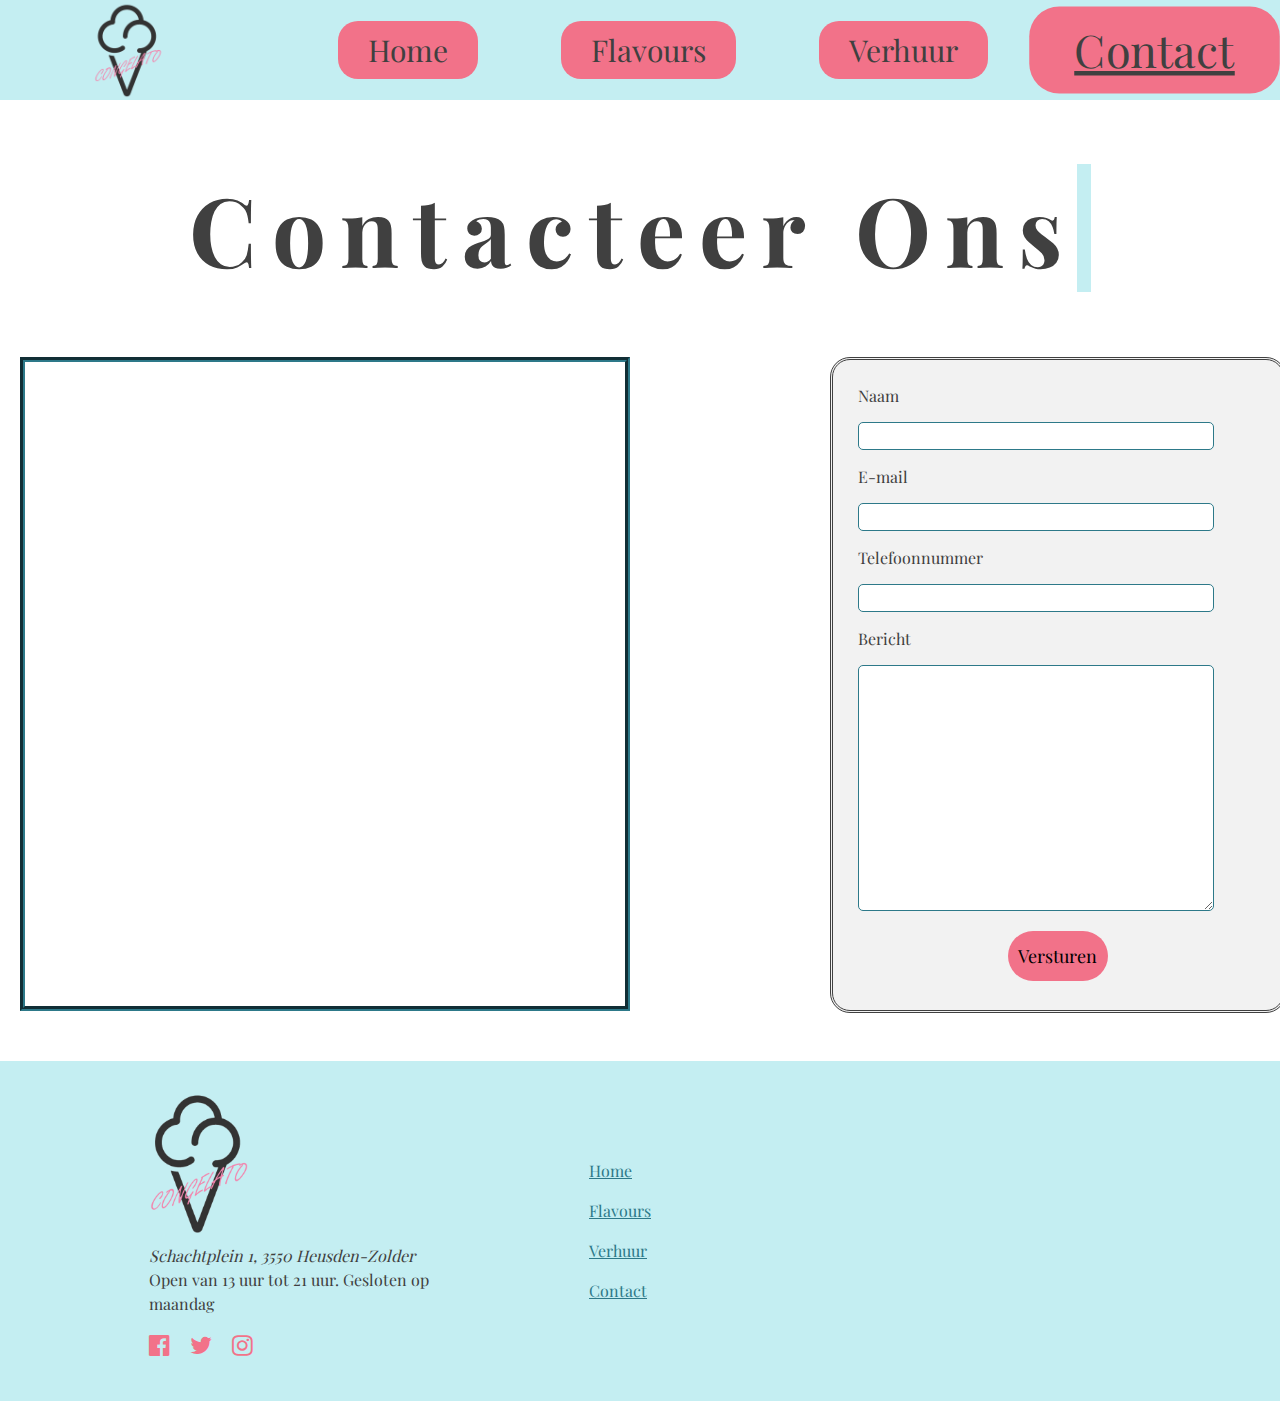
==== contact.html @ f6ad2a44 "links" ====
<!DOCTYPE html>
<html lang="en">
	<head>
		<meta charset="UTF-8" />
		<meta http-equiv="X-UA-Compatible" content="IE=edge" />
		<meta name="viewport" content="width=device-width, initial-scale=1.0" />
		<title>Contact | Congelato</title>
		<link rel="stylesheet" href="css/style.css" />
		<link
			rel="stylesheet"
			href="https://cdnjs.cloudflare.com/ajax/libs/font-awesome/4.7.0/css/font-awesome.min.css"
		/>
	</head>
	<body>
		<header class="flex header">
			<div class="logo flex">
				<img src="images/congelato-logo.png" alt="Het logo van Congelato" />
			</div>
			<nav>
				<ul class="flex">
					<li class="menu-item flex">
						<a href="index.html" id="index">Home</a>
					</li>
					<li class="menu-item flex">
						<a href="flavours.html" id="flavours">Flavours</a>
					</li>
					<li class="menu-item flex">
						<a href="verhuur.html" id="verhuur">Verhuur</a>
					</li>
					<li class="menu-item flex">
						<a href="contact.html" id="contact">Contact</a>
					</li>
				</ul>
			</nav>
		</header>

		<div class="typingtitle">
			<h1>Contacteer Ons</h1>
		</div>

		<div class="contact flex">
			<map class="big-map">
				<iframe
					src="https://www.google.com/maps/embed?pb=!1m18!1m12!1m3!1d2508.7136024469933!2d5.326014276903507!3d51.03991014474692!2m3!1f0!2f0!3f0!3m2!1i1024!2i768!4f13.1!3m3!1m2!1s0x47c125b1b1457655%3A0x645b166be3cb7e94!2sCVO%20De%20Verdieping!5e0!3m2!1sen!2sbe!4v1670486906696!5m2!1sen!2sbe"
					width="600"
					height="644"
					style="border: 0"
					allowfullscreen=""
					loading="lazy"
					referrerpolicy="no-referrer-when-downgrade"
				></iframe>
			</map>
			<div class="contactform">
				<form action="">
					<fieldset class="form-container1">
						<label for=""
							>Naam
							<input type="text" class="textbox" />
						</label>
						<label for=""
							>E-mail
							<input type="text" class="textbox" />
						</label>
						<label for=""
							>Telefoonnummer
							<input type="text" class="textbox" />
						</label>
						<label for=""
							>Bericht
							<textarea class="big-textbox" name="" id="" rows="16"></textarea>
						</label>
						<div class="submitContact flex">
							<input type="submit" value="Versturen" />
						</div>
					</fieldset>
				</form>
			</div>
		</div>

		<footer class="flex footer">
			<div class="row flex">
				<div>
					<img src="images/congelato-logo.png" alt="Ons logo" />
				</div>
				<div class="adres">
					<address>Schachtplein 1, 3550 Heusden-Zolder</address>
					<time itemprop="openingHours" datetime="Tu-Su 13:00-21:00"
						>Open van 13 uur tot 21 uur. Gesloten op maandag</time
					>
				</div>
				<div class="socials">
					<ul class="flex">
						<a href="https://www.facebook.com/" class="social-icon">
							<li>
								<i
									class="fa fa-facebook-official icon-2x"
									aria-hidden="true"
								></i>
							</li>
						</a>
						<a href="https://twitter.com/" class="social-icon">
							<li><i class="fa fa-twitter" aria-hidden="true"></i></li>
						</a>
						<a href="https://www.instagram.com/" class="social-icon">
							<li>
								<i class="fa fa-instagram" aria-hidden="true"></i>
							</li>
						</a>
					</ul>
				</div>
			</div>
			<div class="links">
				<p><a href="index.html">Home</a></p>
				<p><a href="flavours.html">Flavours</a></p>
				<p><a href="verhuur.html">Verhuur</a></p>
				<p><a href="contact.html">Contact</a></p>
			</div>
			<map class="map">
				<iframe
					src="https://www.google.com/maps/embed?pb=!1m18!1m12!1m3!1d2508.7136024469933!2d5.326014276903507!3d51.03991014474692!2m3!1f0!2f0!3f0!3m2!1i1024!2i768!4f13.1!3m3!1m2!1s0x47c125b1b1457655%3A0x645b166be3cb7e94!2sCVO%20De%20Verdieping!5e0!3m2!1sen!2sbe!4v1670486906696!5m2!1sen!2sbe"
					width="300"
					height="300"
					style="border: 0"
					allowfullscreen=""
					loading="lazy"
					referrerpolicy="no-referrer-when-downgrade"
				></iframe>
			</map>
		</footer>

		<script src="js/showCurrentPage.js"></script>
	</body>
</html>
---- css/style.css ----
@font-face {
	font-family: "Playfair Display";
	src: url(../Font/PlayfairDisplay-VariableFont_wght.ttf);
}

body {
	margin: 0;
	padding: 0;
	font-family: "Playfair Display";
	color: #404040;
}

.flex {
	display: flex;
}

/*Header*/

.header {
	height: 100px;
	background-color: #c4eef2;
	margin: 0;
	width: 100%;
	display: flex;
	justify-content: space-evenly;
	position: sticky;
	top: 0;
	z-index: 1;
}
.logo {
	width: 20%;
	justify-content: center;
}
.logo > img {
	max-width: 100%;
	max-height: 100%;
}
nav {
	width: 80%;
	font-size: 30px;
}

nav > ul {
	list-style-type: none;
	justify-content: space-around;
	height: 100%;
	margin: 0 auto;
	align-items: center;
}

nav > ul > li {
	align-items: center;
}

nav > ul > li > a {
	display: block;
	padding: 1vh 30px;
	color: #404040;
	background-color: #f27289;
	border: solid #c4eef2 0px;
	border-radius: 20px;
}

nav > ul > li > a:link {
	text-decoration: none;
}

nav > ul > li > a:hover {
	background-color: #ec4c69;
}

nav > ul > li > a:active {
	background-color: #ec4c69;
}

/*Footer*/

.footer {
	justify-content: center;
	align-items: center;
	background-color: #c4eef2;
	font-size: 16px;
	line-height: 24px;
}

.map {
	margin: 20px;
	border: 0px solid #2d7989;
	width: 300px;
}
.adres {
	width: 300px;
	margin-left: 10px;
}
.socials {
	width: 300px;
	margin-right: 100px;
}
.social-icon {
	margin: 0 10px;
}

iframe {
	display: block;
}

.socials > ul {
	list-style-type: none;
	padding-left: 0;
}

.socials > ul > a:link {
	text-decoration: none;
	color: #f27289;
}

.socials > ul > a:visited {
	color: #f27289;
}

.socials > ul > a:hover {
	color: #db3150;
}
.socials li {
	font-size: 24px;
}
.row {
	flex-direction: column;
	justify-content: space-between;
	margin-left: 50px;
}
.row img {
	height: 150px;
	width: 120px;
}
.links {
	margin-left: 50px;
	margin-right: 200px;
}
.links a {
	color: #2d7989;
	font-size: 16px;
}
.links a:hover {
	color: #f27289;
}

/*Index*/

.index {
	width: 100%;
	margin: 0;
}
.wrapper {
	background-image: url(../images/background.jpg);
	position: relative;
	height: 100vh;
	width: 100%;
	opacity: 0.8;
	background-size: cover;
	background-repeat: no-repeat;
}
.wrapper::before {
	content: "";
	position: absolute;
	top: 0px;
	right: 0px;
	bottom: 0px;
	left: 0px;
	background-color: rgba(0, 0, 0, 0.25);
}
.wrapper-text {
	color: white;
	position: absolute;
	text-align: center;
	top: 50%;
	left: 50%;
	transform: translate(-50%, -50%);
}
.wrapper-text h1 {
	font-size: 80px;
}
.wrapper-text p {
	font-size: 50px;
}
.typingtitle {
	display: flex;
	justify-content: center;
	align-items: center;
	font-size: 48px;
	width: 100%;
}
.typingtitle h2 {
	overflow: hidden;
	border-right: 0.15em solid #c4eef2;
	white-space: nowrap;
	margin: 30;
	letter-spacing: 0.15em;
	animation: typing 1.5s steps(30, end), blink-caret 0.5s step-end infinite;
}
.typingtitle h1 {
	overflow: hidden;
	border-right: 0.15em solid #c4eef2;
	white-space: nowrap;
	margin: 30;
	letter-spacing: 0.15em;
	animation: typing 1.5s steps(30, end), blink-caret 0.5s step-end infinite;
}

/*typing effect*/
@keyframes typing {
	from {
		width: 0%;
	}
	to {
		width: 70%;
	}
}
@keyframes blink-caret {
	from,
	to {
		border-color: transparent;
	}
	50% {
		border-color: #c4eef2;
	}
}
.column {
	display: flex;
	justify-content: space-around;
	padding: 20px;
	width: 700px;
	margin: 2rem auto 0 auto;
	background-color: #c4eef2;
	border-radius: 25px;
}
.column img {
	height: 400px;
	border-radius: 25px;
	margin-right: 20px;
}
.text h3 {
	margin: 0;
	font-size: 32px;
	text-align: center;
}
.text p {
	margin-right: 15px;
	text-align: center;
}

.nieuw {
	text-align: center;
}

.nieuw h3 {
	text-transform: uppercase;
	background-image: linear-gradient(
		-225deg,
		#c4eef2 0%,
		#6fbfbf 29%,
		#f27289 67%,
		#f285ad 100%
	);
	background-size: auto auto;
	background-clip: border-box;
	background-size: 200% auto;
	color: #fff;
	text-emphasis-color: transparent;
	-webkit-background-clip: text;
	-webkit-text-fill-color: transparent;
	animation: textclip 2s linear infinite;
	display: inline-block;
	font-size: 120px;
	margin-block-start: 20px;
	margin-block-end: 20px;
}
@keyframes textclip {
	to {
		background-position: 200% center;
	}
}
.container {
	position: relative;
	width: 100%;
}
.container img {
	width: 100%;
	height: auto;
}

.button-truck {
	position: absolute;
	top: 40%;
	right: 25%;
}
.button-truck a {
	color: white;
	text-decoration: none;
	background-color: #f27289;
	font-size: 24px;
	padding: 12px 30px;
	border: none;
	border-radius: 25px;
	display: flex;
	justify-content: center;
	transition: all 0.5s ease;
	transform: scale(0.7);
}
.button-truck:hover {
	cursor: pointer;
	transform: scale(1.2);
	filter: brightness(120%);
}
.button-truck p {
	color: white;
	font-size: 18px;
	text-align: center;
}
.cadeaubon {
	display: flex;
	justify-content: space-around;
	padding: 20px;
	width: 700px;
	margin: 2rem auto 2rem auto;
	background-color: #f83737;
	border-radius: 25px;
	color: white;
}

/* Flavours */
.smaken {
	display: flex;
	justify-content: center;
	align-items: center;
	font-size: 48px;
	width: 1200px;
}
.smaken h1 {
	overflow: hidden;
	border-right: 0.15em solid #c4eef2;
	white-space: nowrap;
	margin: 30;
	letter-spacing: 0.15em;
	animation: typing 1.5s steps(30, end), blink-caret 0.5s step-end infinite;
}

/*typing effect*/
@keyframes typing {
	from {
		width: 0%;
	}
	to {
		width: 70%;
	}
}
@keyframes blink-caret {
	from,
	to {
		border-color: transparent;
	}
	50% {
		border-color: #c4eef2;
	}
}
.seizoen {
	position: relative;
	display: flex;
	justify-content: center;
	max-width: 600px;
	margin: 0 auto 40px;
}
.seizoen .smaak {
	position: absolute;
	bottom: 20px;
	left: 20px;
	background-color: #c4eef2;
	color: #404040;
	padding-left: 20px;
	padding-right: 20px;
	border-radius: 25px;
}
.seizoen img {
	border-radius: 25px;
	width: 600px;
}
.seizoen h2 {
	font-size: 24px;
}
.seizoen p {
	font-size: 20px;
	display: flex;
	align-items: center;
	justify-content: center;
}
.documenten {
	display: flex;
	justify-content: flex-end;
	margin-top: -200px;
}
.document {
	height: 250px;
	width: 250px;
	background-color: #f27289;
	font-size: 28px;
	border-radius: 100%;
	transition: all 0.5s ease;
	transform: scale(0.5);
	align-items: center;
	justify-content: center;
	text-align: center;
}

.document:hover {
	cursor: pointer;
	transform: scale(0.7);
	filter: brightness(120%);
}

.flavours {
	display: flex;
	justify-content: center;
}
.flavour {
	margin: 25px;
	padding: 20px;
	font-size: 20px;
	min-width: 260px;
	box-shadow: 0 4px 8px 0 rgba(0, 0, 0, 0.2), 0 6px 20px 0 rgba(0, 0, 0, 0.19);
	text-align: center;
	border-radius: 25px;
}
.flavour ul {
	list-style-type: none;
	padding: 0;
	line-height: 50px;
}

.restMenu {
	display: flex;
	justify-content: center;
}
.coupes {
	display: flex;
	flex-direction: column;
	margin: 25px;
	padding: 20px;
	min-width: 260px;
	box-shadow: 0 4px 8px 0 rgba(0, 0, 0, 0.2), 0 6px 20px 0 rgba(0, 0, 0, 0.19);
	border-radius: 25px;
}
.coupesTitel {
	color: #2d7989;
	text-align: center;
	font-size: 20px;
}

.coupes ul {
	list-style-type: none;
	padding: 0;
	line-height: 40px;
	text-align: center;
}
.toppings {
	display: flex;
	justify-content: center;
	padding-bottom: 40px;
}
.toppingTitel {
	text-align: center;
	font-size: 20px;
	color: #2d7989;
	border-color: #2d7989;
}
.topping {
	display: flex;
	flex-direction: column;
	margin: 25px;
	padding: 20px;
	min-width: 260px;
	box-shadow: 0 4px 8px 0 rgba(0, 0, 0, 0.2), 0 6px 20px 0 rgba(0, 0, 0, 0.19);
	border-radius: 25px;
}
.topping ul {
	list-style-type: none;
	line-height: 40px;
	text-align: center;
	padding-inline-start: 0;
}

/*verhuur*/

.verhuur-image {
	justify-content: center;
}
.verhuur-image img {
	width: 100%;
}
.verhuur-tekst {
	align-items: center;
	flex-direction: column;
}
.verhuur-tekst-container {
	width: 700px;
	background-color: #c4eef2;
	margin: 50px;
	padding: 50px;
	border: 0 solid;
	border-radius: 25px;
}
.verhuur-tekst p {
	width: 700px;
	text-align: center;
	font-size: 20px;
	line-height: 40px;
}

.form {
	justify-content: center;
}
.form-container1,
.form-container2 {
	width: 400px;
	margin: 25px;
	padding: 25px;
	background-color: #f2f2f2;
	height: 600px;
	border: double;
	border-radius: 20px;
}

label {
	display: block;
}
.textbox {
	width: 350px;
	border: 1px solid #2d7989;
	height: 24px;
	border-radius: 5px;
	margin: 16px 0;
}
.big-textbox {
	width: 350px;
	border: 1px solid #2d7989;
	border-radius: 5px;
	margin: 16px 0;
}
.dropdown-check-list {
	display: inline-block;
	margin: 16px 0;
	background-color: #fafafa;
}
.dropdown-check-list .anchor {
	position: relative;
	display: inline-block;
	cursor: pointer;
	padding: 5px 10px 5px 10px;
	border: 1px solid #2d7989;
	width: 330px;
}

.chevron {
	margin-left: 173px;
}

.dropdown-check-list ul.items {
	padding: 2px;
	display: none;
	margin: 0;
	border: 1px solid #2d7989;
	border-top: none;
	position: absolute;
	background-color: #f2f2f2;
	width: 346px;
}

.dropdown-check-list ul.items li {
	list-style: none;
}

.dropdown-check-list.visible .anchor {
	color: #2d7989;
}

.dropdown-check-list.visible .items {
	display: block;
}

.radio {
	display: flex;
	justify-content: flex-start;
	font-size: 16px;
}

.radioleft {
	margin-top: 6px;
	margin-left: 100px;
}
.radioright {
	margin-top: 6px;
	margin-left: 60px;
}

.radiobutton {
	width: 15px;
	height: 15px;
}
.formtext {
	width: 100%;
	text-align: center;
	font-size: 20px;
	margin-top: 20px;
}
.hidden {
	visibility: hidden;
}
.visible {
	visibility: visible;
}
.submit {
	justify-content: center;
	margin-bottom: 50px;
}
.submit input {
	height: 75px;
	width: 150px;
	background: #f27289;
	border: 0;
	border-radius: 100px;
	cursor: pointer;
	font-size: 24px;
	font-family: "Playfair Display";
}
.submit input:hover {
	background-color: #db3150;
}

/*contact*/
.big-map {
	margin: 50px;
	border: 5px groove #2d7989;
	width: 600px;
	margin-right: 100px;
}

.contact {
	justify-content: center;
	align-items: flex-start;
}
.contact .big-map,
.contact .contactform {
	margin-top: 0;
}

.contactform fieldset {
	margin-top: 0;
	margin-left: 100px;
}

.submitContact {
	justify-content: center;
	margin-bottom: 50px;
}
.submitContact input {
	height: 50px;
	width: 100px;
	background: #f27289;
	border: 0;
	border-radius: 100px;
	cursor: pointer;
	font-size: 18px;
	font-family: "Playfair Display";
}
.submitContact input:hover {
	background-color: #db3150;
}
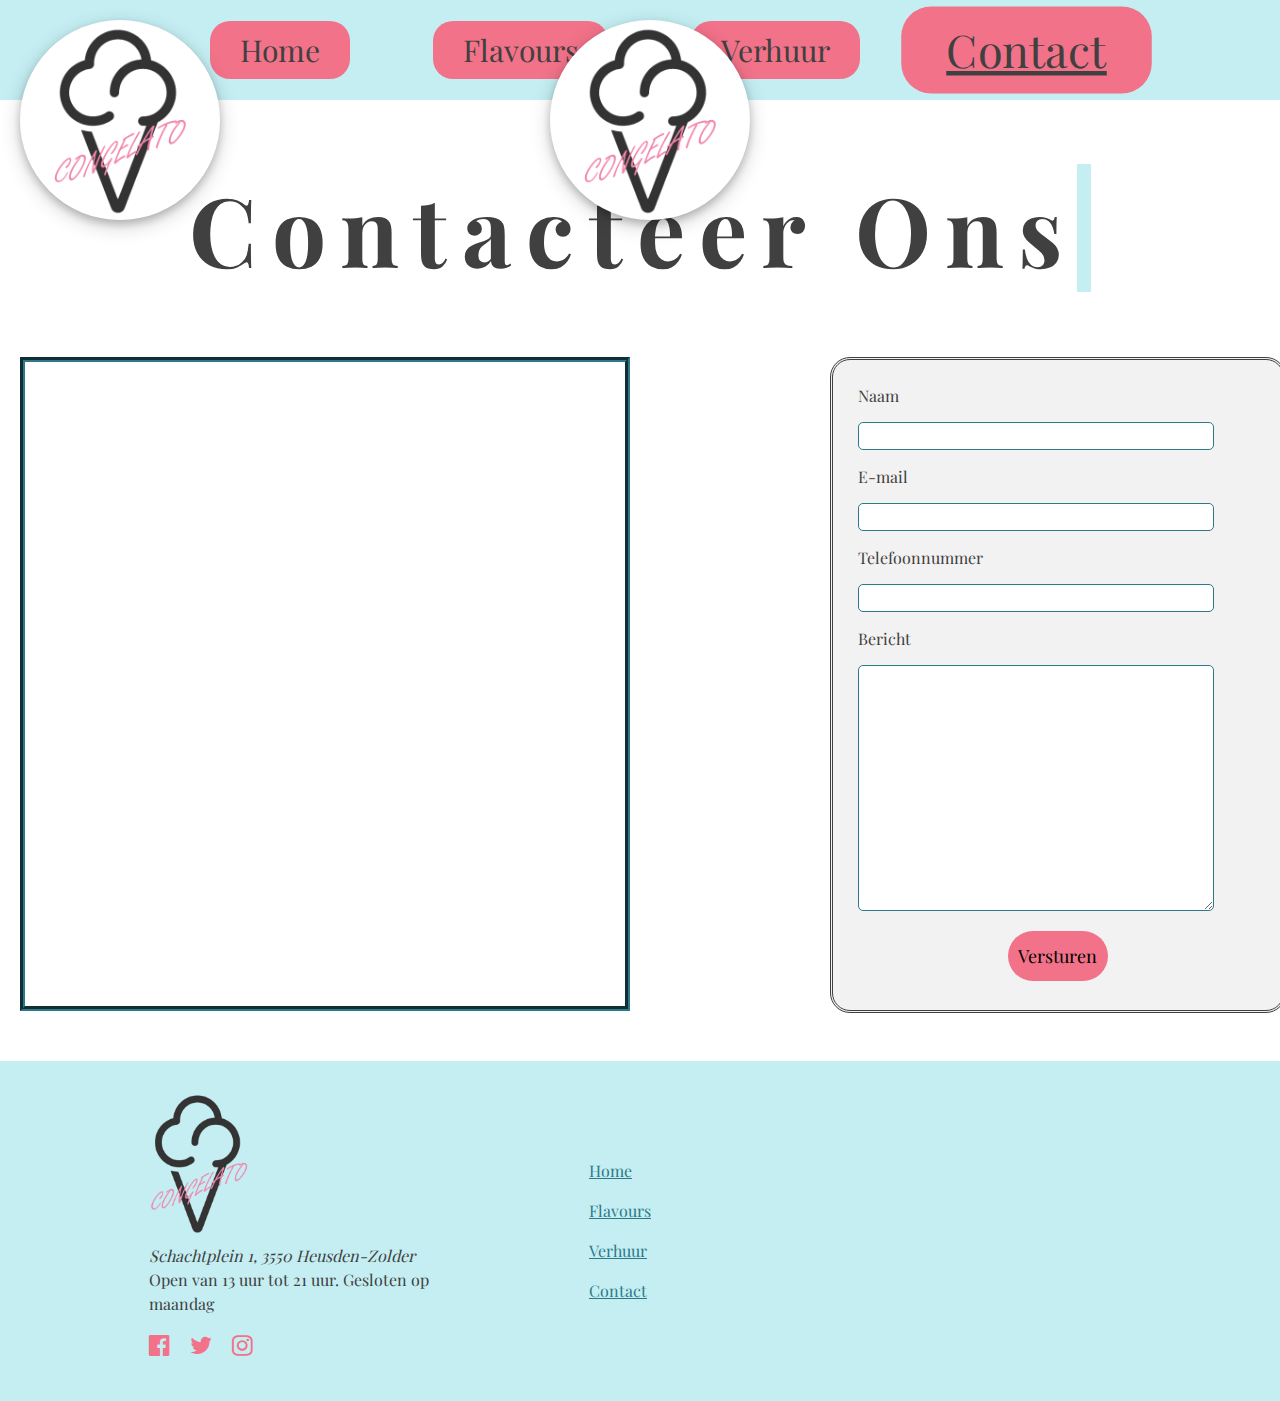
==== commit b98c5047: "fixed header every page" ====
--- a/contact.html
+++ b/contact.html
@@ -12,6 +12,9 @@
 		/>
 	</head>
 	<body>
+		<div class="logo flex">
+			<img src="images/congelato-logo.png" alt="Het logo van Congelato" />
+		</div>
 		<header class="flex header">
 			<div class="logo flex">
 				<img src="images/congelato-logo.png" alt="Het logo van Congelato" />
--- a/css/style.css
+++ b/css/style.css
@@ -28,12 +28,22 @@
 	z-index: 1;
 }
 .logo {
-	width: 20%;
+	width: 200px;
+	height: 200px;
+	position: fixed;
+	margin-top: 20px;
+	margin-left: 20px;
+	border-radius: 100%;
+	box-shadow: 0 4px 8px 0 rgba(0, 0, 0, 0.2), 0 6px 20px 0 rgba(0, 0, 0, 0.19);
+	background-color: white;
+	z-index: 2;
 	justify-content: center;
 }
 .logo > img {
+	height: auto;
 	max-width: 100%;
 	max-height: 100%;
+	z-index: 2;
 }
 nav {
 	width: 80%;
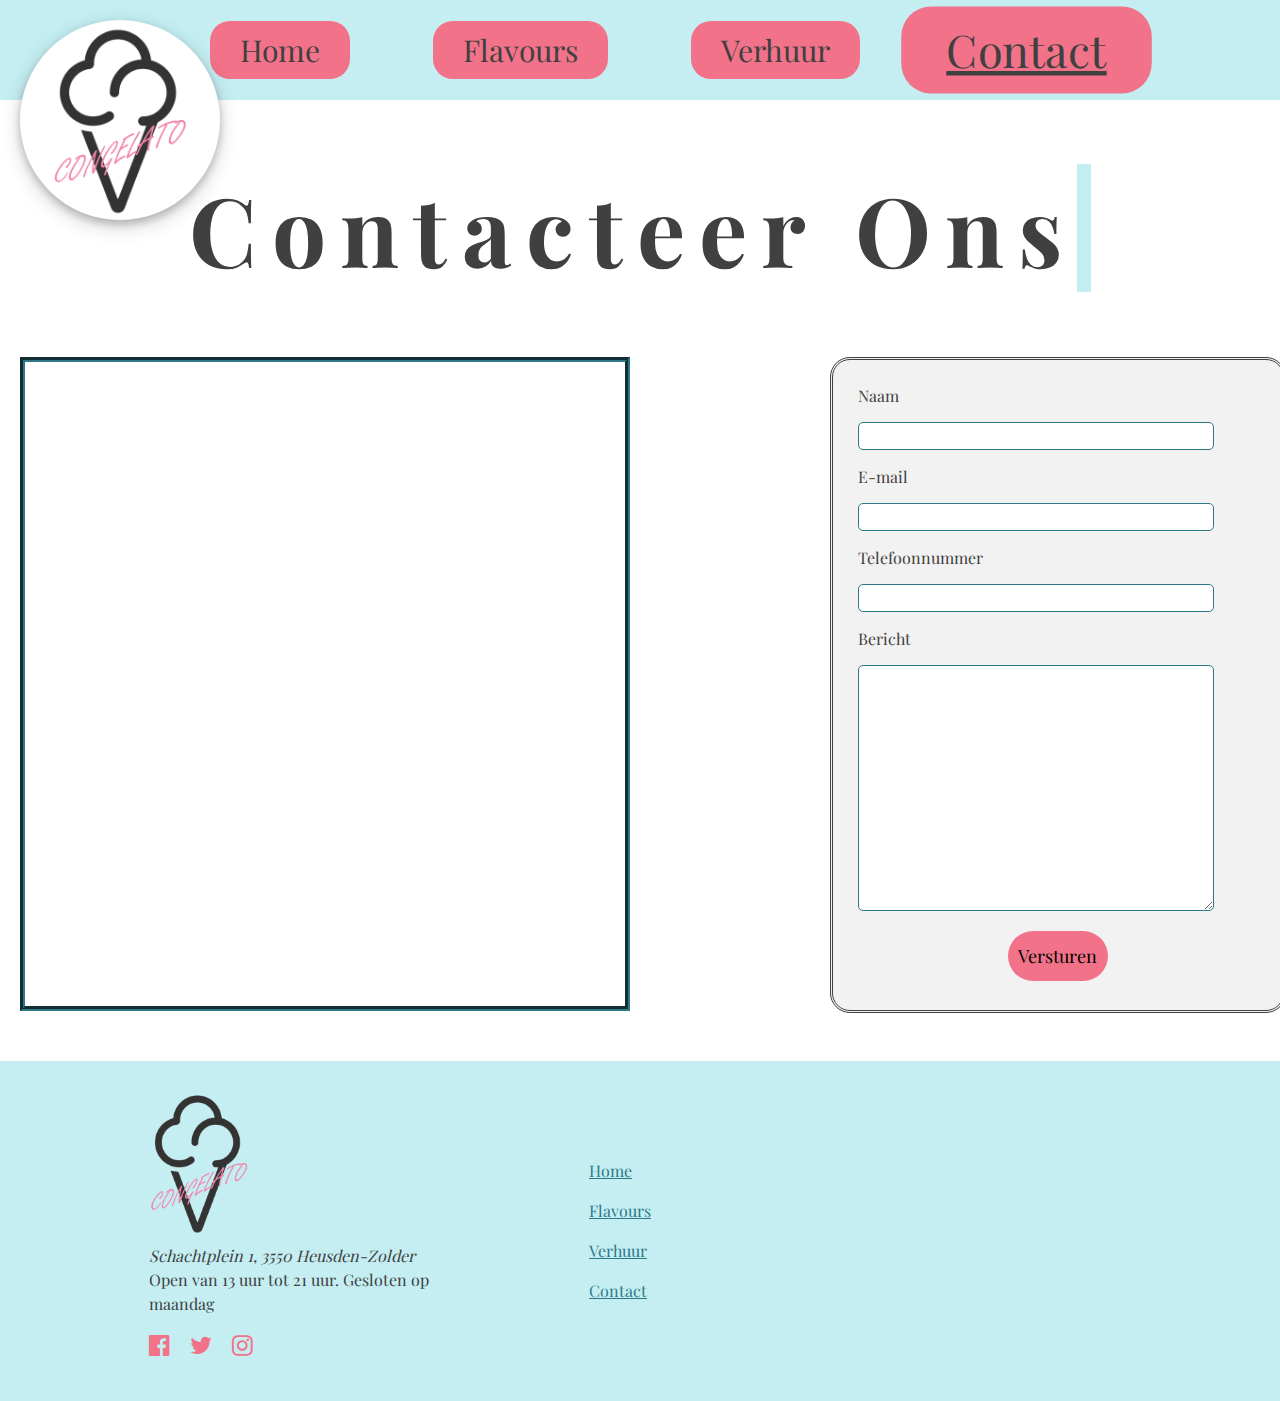
==== commit 4c32207b: "form validatie" ====
--- a/contact.html
+++ b/contact.html
@@ -16,9 +16,6 @@
 			<img src="images/congelato-logo.png" alt="Het logo van Congelato" />
 		</div>
 		<header class="flex header">
-			<div class="logo flex">
-				<img src="images/congelato-logo.png" alt="Het logo van Congelato" />
-			</div>
 			<nav>
 				<ul class="flex">
 					<li class="menu-item flex">
--- a/css/style.css
+++ b/css/style.css
@@ -198,7 +198,6 @@
 	justify-content: center;
 	align-items: center;
 	font-size: 48px;
-	width: 100%;
 }
 .typingtitle h2 {
 	overflow: hidden;
@@ -344,7 +343,6 @@
 	justify-content: center;
 	align-items: center;
 	font-size: 48px;
-	width: 1200px;
 }
 .smaken h1 {
 	overflow: hidden;
@@ -419,6 +417,10 @@
 	align-items: center;
 	justify-content: center;
 	text-align: center;
+}
+.document a {
+	color: white;
+	text-decoration: none;
 }
 
 .document:hover {
@@ -600,6 +602,7 @@
 	display: flex;
 	justify-content: flex-start;
 	font-size: 16px;
+	margin-bottom: 20px;
 }
 
 .radioleft {
@@ -684,3 +687,8 @@
 .submitContact input:hover {
 	background-color: #db3150;
 }
+
+/*Form Validation*/
+.error {
+	color: red;
+}
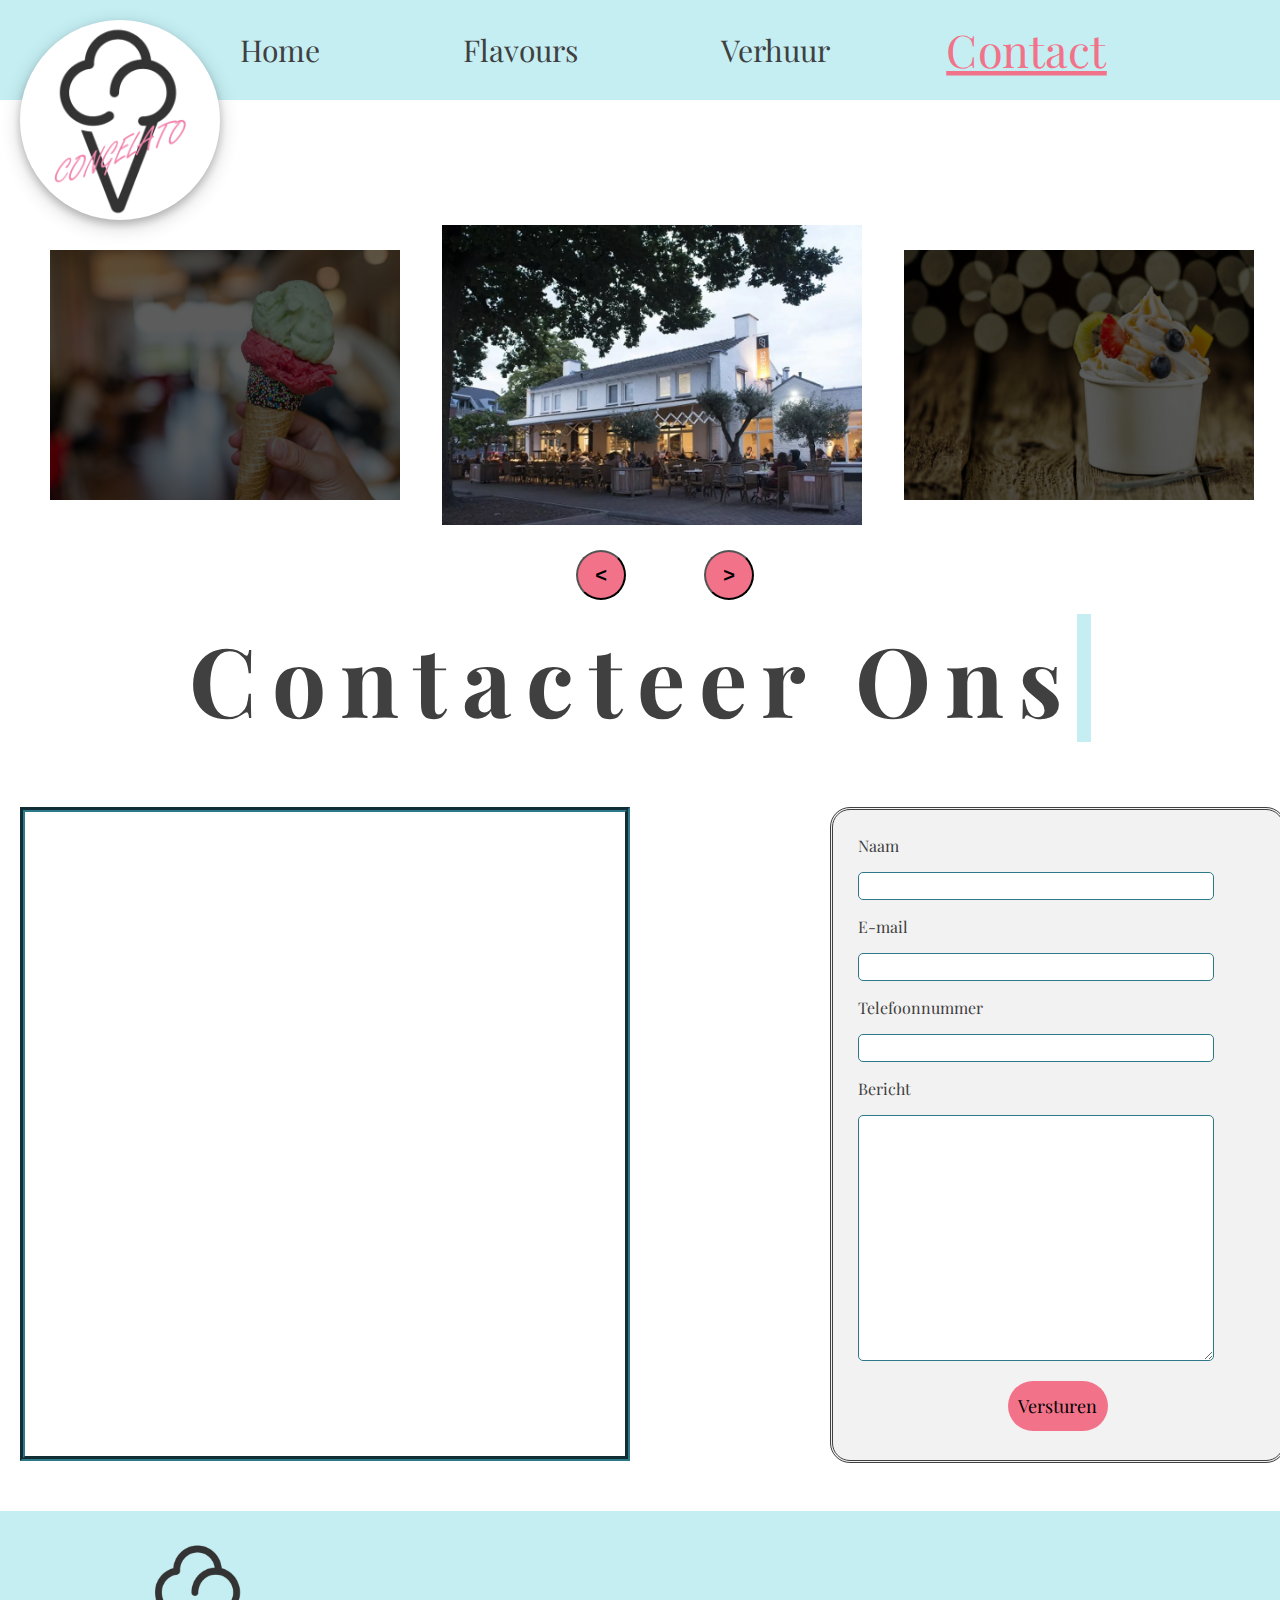
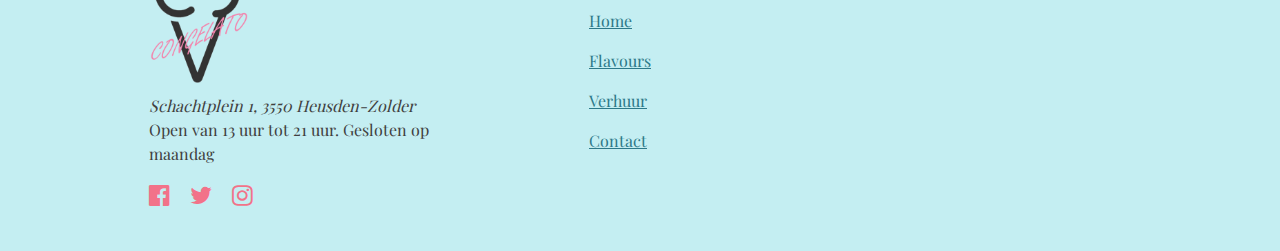
==== commit fea11be6: "slick" ====
--- a/contact.html
+++ b/contact.html
@@ -6,10 +6,10 @@
 		<meta name="viewport" content="width=device-width, initial-scale=1.0" />
 		<title>Contact | Congelato</title>
 		<link rel="stylesheet" href="css/style.css" />
-		<link
-			rel="stylesheet"
-			href="https://cdnjs.cloudflare.com/ajax/libs/font-awesome/4.7.0/css/font-awesome.min.css"
+		<link rel="stylesheet" href="https://cdnjs.cloudflare.com/ajax/libs/font-awesome/4.7.0/css/font-awesome.min.css"
 		/>
+		<link rel="stylesheet" href="css/slick.css"/>
+
 	</head>
 	<body>
 		<div class="logo flex">
@@ -33,6 +33,45 @@
 				</ul>
 			</nav>
 		</header>
+
+		<div class="slick_slider multiple-items">
+			<div class="slickItems">
+				<img src="slick/terras.webp" alt="terras">
+				<div class="overlay"></div>
+			</div>
+			<div class="slickItems">
+				<img src="slick/froyo.jpg" alt="froyo">
+				<div class="overlay"></div>
+			</div>
+			<div class="slickItems">
+				<img src="slick/hoorntjes.avif" alt="hoorntjes">
+				<div class="overlay"></div>
+			</div>			
+			<div class="slickItems">
+				<img src="slick/ice-cream.webp" alt="ijs">
+				<div class="overlay"></div>
+			</div>
+			<div class="slickItems">
+				<img src="images/congelato_cart.jpg" alt="cart">
+				<div class="overlay"></div>
+			</div>
+			<div class="slickItems">
+				<img src="slick/ijsjes.webp" alt="ijsjes">
+				<div class="overlay"></div>
+			</div>
+			<div class="slickItems">
+				<img src="slick/karamel.avif" alt="karamel">
+				<div class="overlay"></div>
+			</div>
+			<div class="slickItems">
+				<img src="slick/congelato_truck.jpg" alt="truck">
+				<div class="overlay"></div>
+			</div>
+			<div class="slickItems">
+				<img src="slick/hoorn.jpeg" alt="truck">
+				<div class="overlay"></div>
+			</div>
+		</div>
 
 		<div class="typingtitle">
 			<h1>Contacteer Ons</h1>
@@ -128,6 +167,9 @@
 			</map>
 		</footer>
 
+		<script src="js/jquery-3.6.1.min.js"></script>
 		<script src="js/showCurrentPage.js"></script>
+		<script src="js/slick.min.js"></script>
+		<script src="js/custom.js"></script>
 	</body>
 </html>
--- a/css/style.css
+++ b/css/style.css
@@ -59,15 +59,13 @@
 }
 
 nav > ul > li {
-	align-items: center;
+	align-items: center;	
 }
 
 nav > ul > li > a {
 	display: block;
 	padding: 1vh 30px;
 	color: #404040;
-	background-color: #f27289;
-	border: solid #c4eef2 0px;
 	border-radius: 20px;
 }
 
@@ -76,11 +74,13 @@
 }
 
 nav > ul > li > a:hover {
-	background-color: #ec4c69;
+	color:#f27289;
+	text-decoration: underline #f27289;
 }
 
 nav > ul > li > a:active {
-	background-color: #ec4c69;
+	color: #f27289;
+	text-decoration: underline #f27289 !important;
 }
 
 /*Footer*/
@@ -649,6 +649,60 @@
 }
 
 /*contact*/
+
+.slick_slider {
+	display: flex;
+	position: relative;
+	margin-top: 100px;
+}
+.slick_slider .slickItems{
+	width: 350px;
+	height: 250px;
+	margin: 50px;
+	position: relative;
+}
+.slick_slider .slickItems .overlay{
+	position: absolute;
+	top: 0;
+	left: 0;
+	width: 350px;
+	height: 250px;
+	background-color: rgba(0,0,0,0.64);
+}
+.slick_slider .slick-center .overlay{
+	opacity: 0;
+}
+.slick_slider .slickItems img{
+	width: 350px;
+	height: 250px;
+	transition: all linear .4s;
+}
+.slick_slider .slick-center img{
+	transform: scale(1.2);
+}
+.slick-prev{
+    position: absolute;
+	top: 350px;
+	left: 45%;
+	background: #f27289;
+	border-radius: 100%;
+	width: 50px;
+	height: 50px;
+	font-size: 20px;
+	font-weight: bold;
+
+}
+.slick-next{
+	position: absolute;
+	left: 55%;
+	background: #f27289;
+	border-radius: 100%;
+	width: 50px;
+	height: 50px;
+	font-size: 20px;
+	font-weight: bold;
+}
+
 .big-map {
 	margin: 50px;
 	border: 5px groove #2d7989;
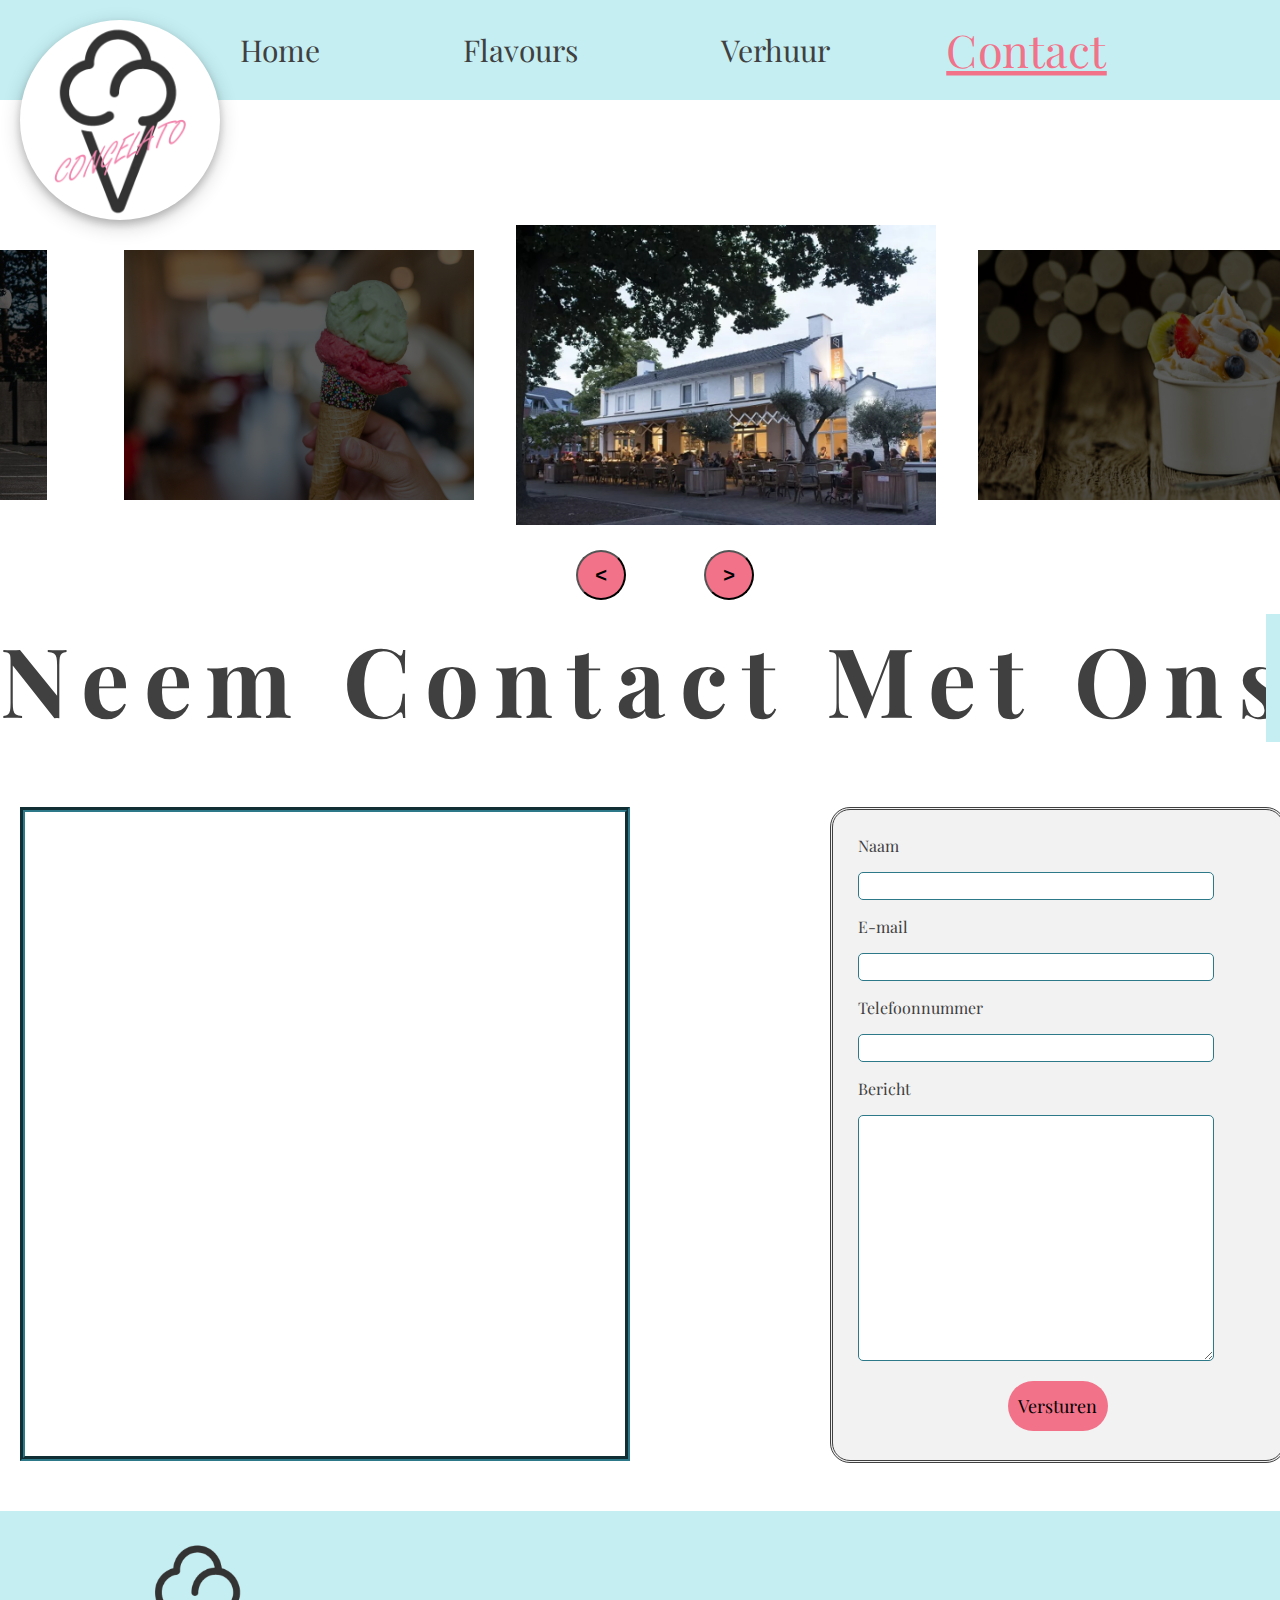
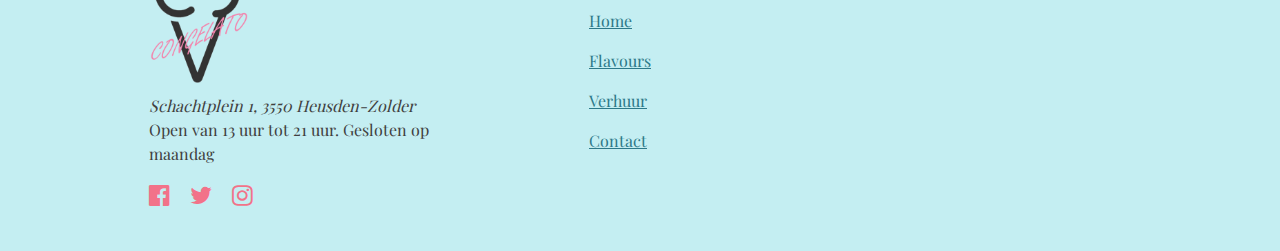
==== commit 1d3222eb: "image slider gecentreerd" ====
--- a/contact.html
+++ b/contact.html
@@ -6,10 +6,11 @@
 		<meta name="viewport" content="width=device-width, initial-scale=1.0" />
 		<title>Contact | Congelato</title>
 		<link rel="stylesheet" href="css/style.css" />
-		<link rel="stylesheet" href="https://cdnjs.cloudflare.com/ajax/libs/font-awesome/4.7.0/css/font-awesome.min.css"
+		<link
+			rel="stylesheet"
+			href="https://cdnjs.cloudflare.com/ajax/libs/font-awesome/4.7.0/css/font-awesome.min.css"
 		/>
-		<link rel="stylesheet" href="css/slick.css"/>
-
+		<link rel="stylesheet" href="css/slick.css" />
 	</head>
 	<body>
 		<div class="logo flex">
@@ -36,45 +37,45 @@
 
 		<div class="slick_slider multiple-items">
 			<div class="slickItems">
-				<img src="slick/terras.webp" alt="terras">
+				<img src="slick/terras.webp" alt="terras" />
 				<div class="overlay"></div>
 			</div>
 			<div class="slickItems">
-				<img src="slick/froyo.jpg" alt="froyo">
+				<img src="slick/froyo.jpg" alt="froyo" />
 				<div class="overlay"></div>
 			</div>
 			<div class="slickItems">
-				<img src="slick/hoorntjes.avif" alt="hoorntjes">
-				<div class="overlay"></div>
-			</div>			
-			<div class="slickItems">
-				<img src="slick/ice-cream.webp" alt="ijs">
+				<img src="slick/hoorntjes.avif" alt="hoorntjes" />
 				<div class="overlay"></div>
 			</div>
 			<div class="slickItems">
-				<img src="images/congelato_cart.jpg" alt="cart">
+				<img src="slick/ice-cream.webp" alt="ijs" />
 				<div class="overlay"></div>
 			</div>
 			<div class="slickItems">
-				<img src="slick/ijsjes.webp" alt="ijsjes">
+				<img src="images/congelato_cart.jpg" alt="cart" />
 				<div class="overlay"></div>
 			</div>
 			<div class="slickItems">
-				<img src="slick/karamel.avif" alt="karamel">
+				<img src="slick/ijsjes.webp" alt="ijsjes" />
 				<div class="overlay"></div>
 			</div>
 			<div class="slickItems">
-				<img src="slick/congelato_truck.jpg" alt="truck">
+				<img src="slick/karamel.avif" alt="karamel" />
 				<div class="overlay"></div>
 			</div>
 			<div class="slickItems">
-				<img src="slick/hoorn.jpeg" alt="truck">
+				<img src="slick/congelato_truck.jpg" alt="truck" />
+				<div class="overlay"></div>
+			</div>
+			<div class="slickItems">
+				<img src="slick/hoorn.jpeg" alt="truck" />
 				<div class="overlay"></div>
 			</div>
 		</div>
 
-		<div class="typingtitle">
-			<h1>Contacteer Ons</h1>
+		<div class="typingtitle flex">
+			<h1>Neem Contact Met Ons Op</h1>
 		</div>
 
 		<div class="contact flex">
@@ -131,10 +132,7 @@
 					<ul class="flex">
 						<a href="https://www.facebook.com/" class="social-icon">
 							<li>
-								<i
-									class="fa fa-facebook-official icon-2x"
-									aria-hidden="true"
-								></i>
+								<i class="fa fa-facebook-official icon-2x" aria-hidden="true"></i>
 							</li>
 						</a>
 						<a href="https://twitter.com/" class="social-icon">
--- a/css/style.css
+++ b/css/style.css
@@ -59,7 +59,7 @@
 }
 
 nav > ul > li {
-	align-items: center;	
+	align-items: center;
 }
 
 nav > ul > li > a {
@@ -74,7 +74,7 @@
 }
 
 nav > ul > li > a:hover {
-	color:#f27289;
+	color: #f27289;
 	text-decoration: underline #f27289;
 }
 
@@ -193,8 +193,8 @@
 .wrapper-text p {
 	font-size: 50px;
 }
+
 .typingtitle {
-	display: flex;
 	justify-content: center;
 	align-items: center;
 	font-size: 48px;
@@ -205,7 +205,7 @@
 	white-space: nowrap;
 	margin: 30;
 	letter-spacing: 0.15em;
-	animation: typing 1.5s steps(30, end), blink-caret 0.5s step-end infinite;
+	animation: typing 1s steps(10, end), blink-caret 0.5s step-end infinite;
 }
 .typingtitle h1 {
 	overflow: hidden;
@@ -264,13 +264,7 @@
 
 .nieuw h3 {
 	text-transform: uppercase;
-	background-image: linear-gradient(
-		-225deg,
-		#c4eef2 0%,
-		#6fbfbf 29%,
-		#f27289 67%,
-		#f285ad 100%
-	);
+	background-image: linear-gradient(-225deg, #c4eef2 0%, #6fbfbf 29%, #f27289 67%, #f285ad 100%);
 	background-size: auto auto;
 	background-clip: border-box;
 	background-size: 200% auto;
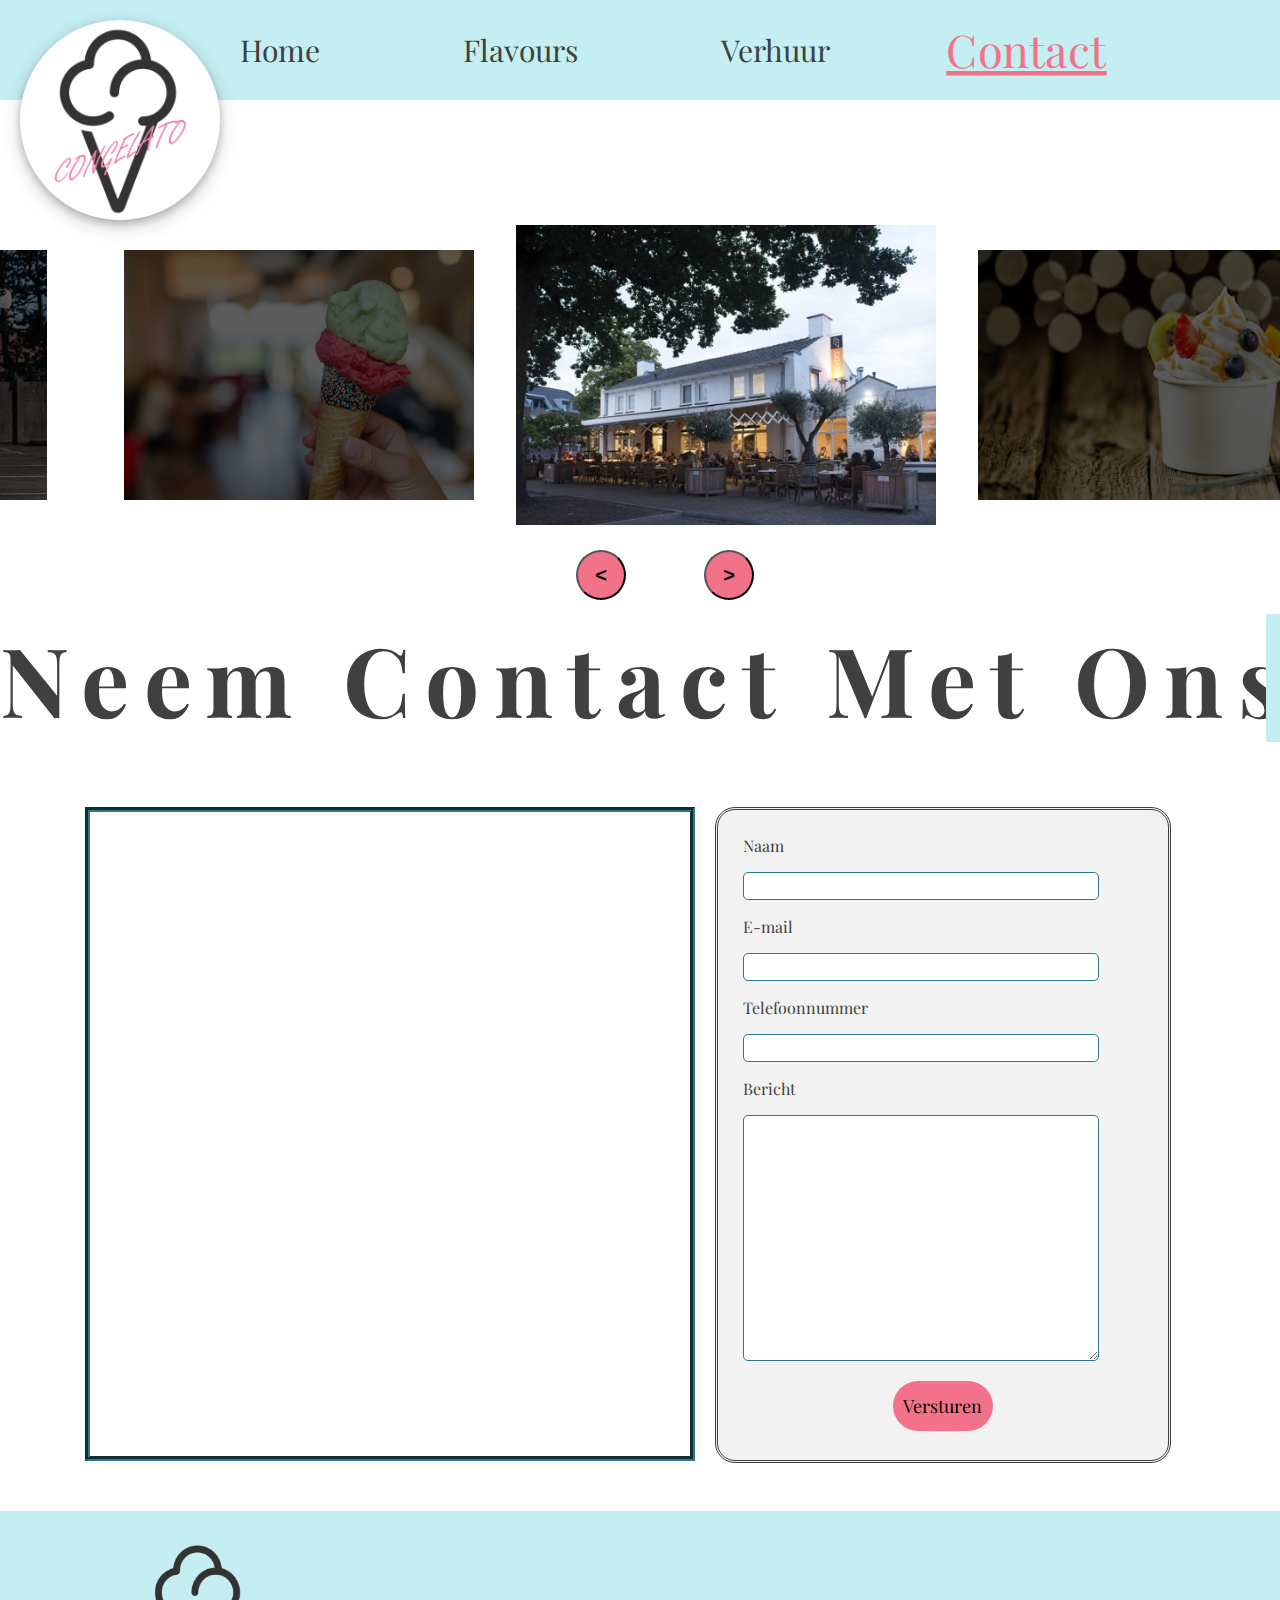
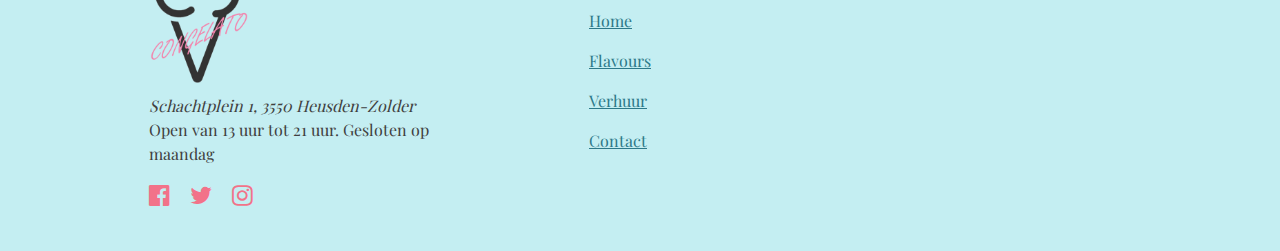
==== commit 2e8aeecf: "target blank" ====
--- a/contact.html
+++ b/contact.html
@@ -130,15 +130,15 @@
 				</div>
 				<div class="socials">
 					<ul class="flex">
-						<a href="https://www.facebook.com/" class="social-icon">
+						<a href="https://www.facebook.com/" class="social-icon" target="_blank">
 							<li>
 								<i class="fa fa-facebook-official icon-2x" aria-hidden="true"></i>
 							</li>
 						</a>
-						<a href="https://twitter.com/" class="social-icon">
+						<a href="https://twitter.com/" class="social-icon" target="_blank">
 							<li><i class="fa fa-twitter" aria-hidden="true"></i></li>
 						</a>
-						<a href="https://www.instagram.com/" class="social-icon">
+						<a href="https://www.instagram.com/" class="social-icon" target="_blank">
 							<li>
 								<i class="fa fa-instagram" aria-hidden="true"></i>
 							</li>
--- a/css/style.css
+++ b/css/style.css
@@ -59,7 +59,7 @@
 }
 
 nav > ul > li {
-	align-items: center;
+	align-items: center;	
 }
 
 nav > ul > li > a {
@@ -74,7 +74,7 @@
 }
 
 nav > ul > li > a:hover {
-	color: #f27289;
+	color:#f27289;
 	text-decoration: underline #f27289;
 }
 
@@ -193,8 +193,8 @@
 .wrapper-text p {
 	font-size: 50px;
 }
-
 .typingtitle {
+	display: flex;
 	justify-content: center;
 	align-items: center;
 	font-size: 48px;
@@ -205,7 +205,7 @@
 	white-space: nowrap;
 	margin: 30;
 	letter-spacing: 0.15em;
-	animation: typing 1s steps(10, end), blink-caret 0.5s step-end infinite;
+	animation: typing 1.5s steps(30, end), blink-caret 0.5s step-end infinite;
 }
 .typingtitle h1 {
 	overflow: hidden;
@@ -264,7 +264,13 @@
 
 .nieuw h3 {
 	text-transform: uppercase;
-	background-image: linear-gradient(-225deg, #c4eef2 0%, #6fbfbf 29%, #f27289 67%, #f285ad 100%);
+	background-image: linear-gradient(
+		-225deg,
+		#c4eef2 0%,
+		#6fbfbf 29%,
+		#f27289 67%,
+		#f285ad 100%
+	);
 	background-size: auto auto;
 	background-clip: border-box;
 	background-size: 200% auto;
@@ -648,34 +654,35 @@
 	display: flex;
 	position: relative;
 	margin-top: 100px;
-}
-.slick_slider .slickItems{
+	justify-content: center;
+}
+.slick_slider .slickItems {
 	width: 350px;
 	height: 250px;
 	margin: 50px;
 	position: relative;
 }
-.slick_slider .slickItems .overlay{
+.slick_slider .slickItems .overlay {
 	position: absolute;
 	top: 0;
 	left: 0;
 	width: 350px;
 	height: 250px;
-	background-color: rgba(0,0,0,0.64);
-}
-.slick_slider .slick-center .overlay{
+	background-color: rgba(0, 0, 0, 0.64);
+}
+.slick_slider .slick-center .overlay {
 	opacity: 0;
 }
-.slick_slider .slickItems img{
+.slick_slider .slickItems img {
 	width: 350px;
 	height: 250px;
-	transition: all linear .4s;
-}
-.slick_slider .slick-center img{
+	transition: all linear 0.4s;
+}
+.slick_slider .slick-center img {
 	transform: scale(1.2);
 }
-.slick-prev{
-    position: absolute;
+.slick-prev {
+	position: absolute;
 	top: 350px;
 	left: 45%;
 	background: #f27289;
@@ -684,9 +691,8 @@
 	height: 50px;
 	font-size: 20px;
 	font-weight: bold;
-
-}
-.slick-next{
+}
+.slick-next {
 	position: absolute;
 	left: 55%;
 	background: #f27289;
@@ -698,10 +704,10 @@
 }
 
 .big-map {
-	margin: 50px;
+	margin: 50px 0;
 	border: 5px groove #2d7989;
 	width: 600px;
-	margin-right: 100px;
+	margin-right: 20px;
 }
 
 .contact {
@@ -715,7 +721,7 @@
 
 .contactform fieldset {
 	margin-top: 0;
-	margin-left: 100px;
+	margin-left: 0;
 }
 
 .submitContact {
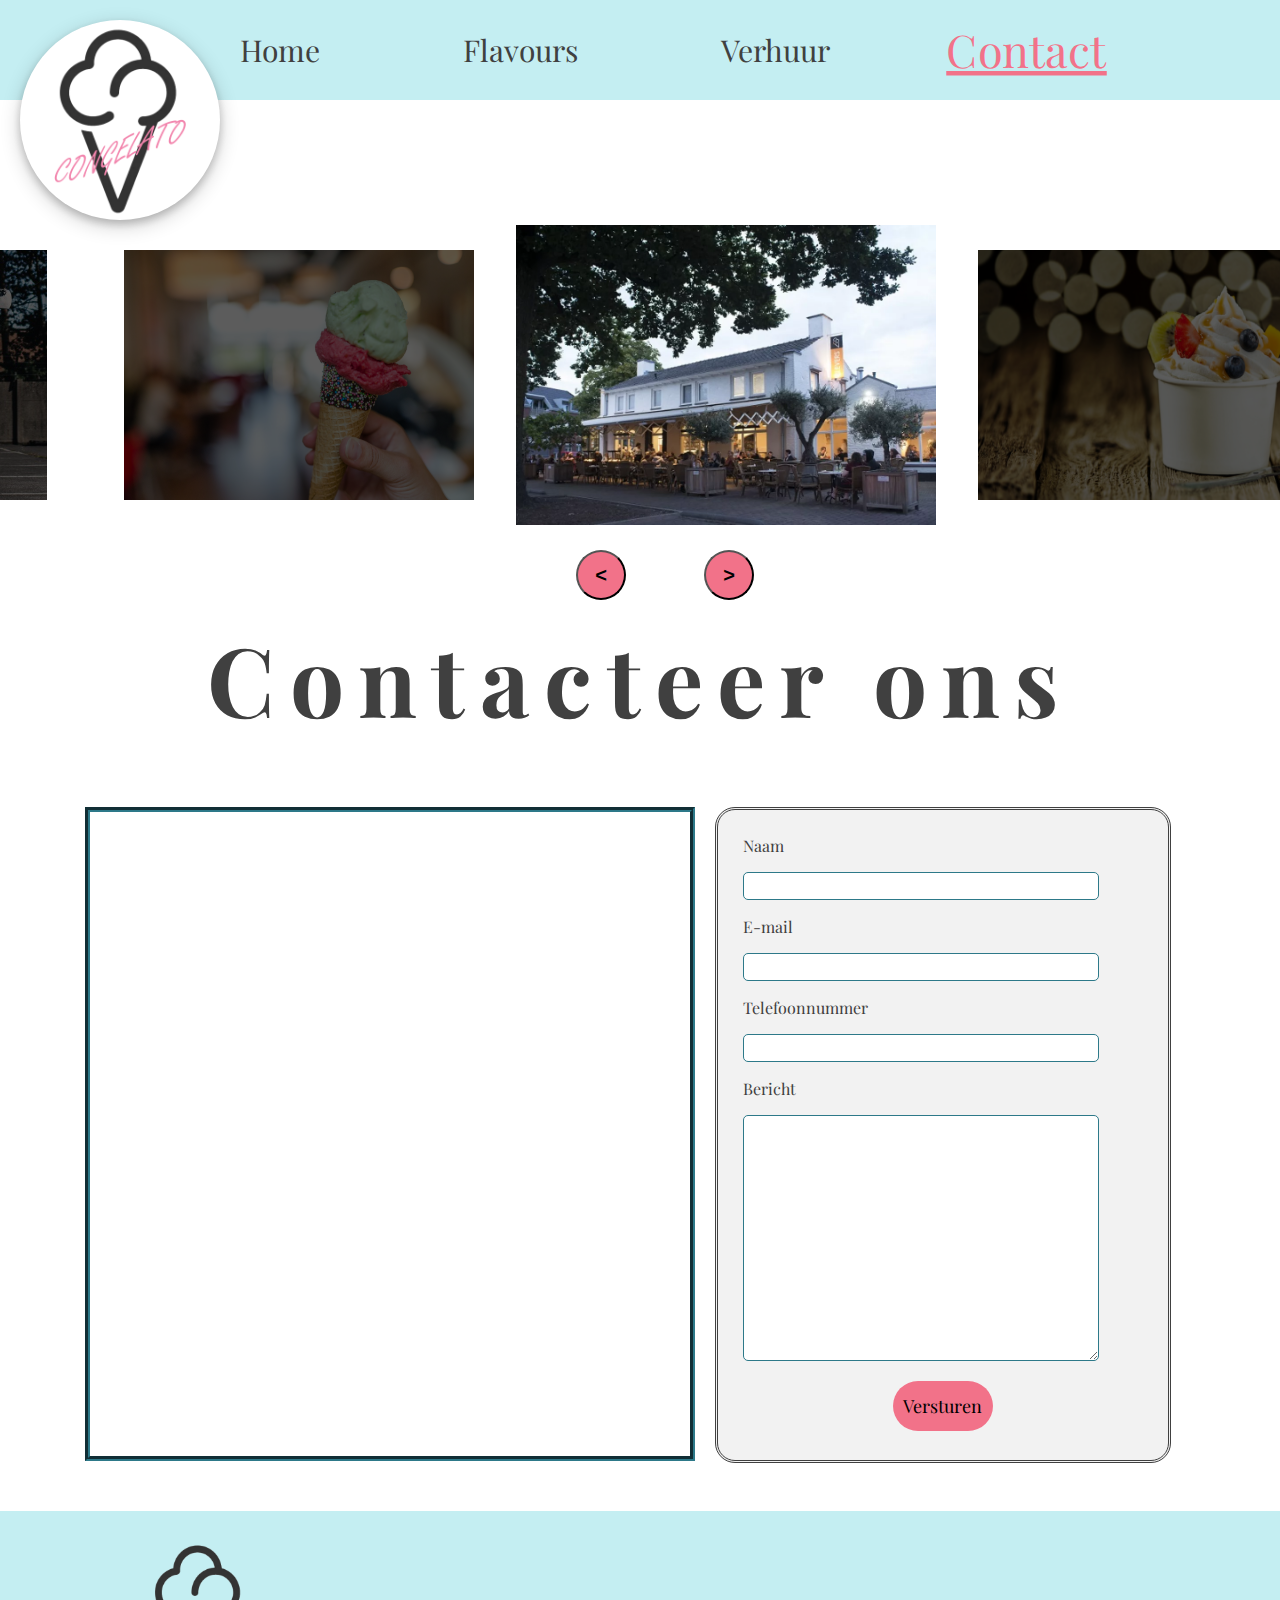
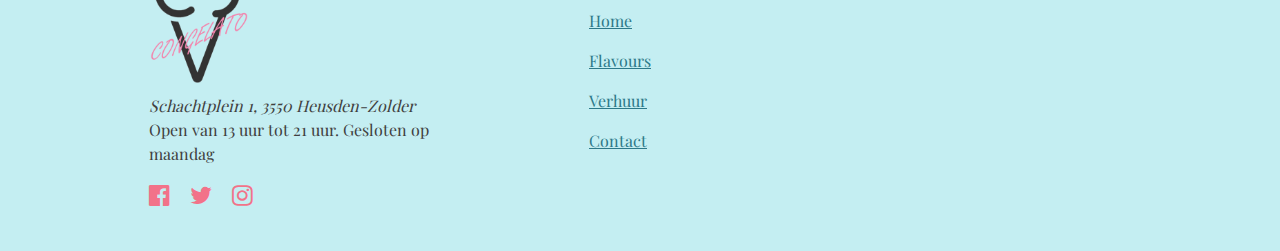
==== commit ef318a00: "presentatie + aanpassingen titels" ====
--- a/contact.html
+++ b/contact.html
@@ -75,7 +75,7 @@
 		</div>
 
 		<div class="typingtitle flex">
-			<h1>Neem Contact Met Ons Op</h1>
+			<h1>Contacteer ons</h1>
 		</div>
 
 		<div class="contact flex">
--- a/css/style.css
+++ b/css/style.css
@@ -201,7 +201,6 @@
 }
 .typingtitle h2 {
 	overflow: hidden;
-	border-right: 0.15em solid #c4eef2;
 	white-space: nowrap;
 	margin: 30;
 	letter-spacing: 0.15em;
@@ -209,7 +208,6 @@
 }
 .typingtitle h1 {
 	overflow: hidden;
-	border-right: 0.15em solid #c4eef2;
 	white-space: nowrap;
 	margin: 30;
 	letter-spacing: 0.15em;
@@ -346,7 +344,6 @@
 }
 .smaken h1 {
 	overflow: hidden;
-	border-right: 0.15em solid #c4eef2;
 	white-space: nowrap;
 	margin: 30;
 	letter-spacing: 0.15em;
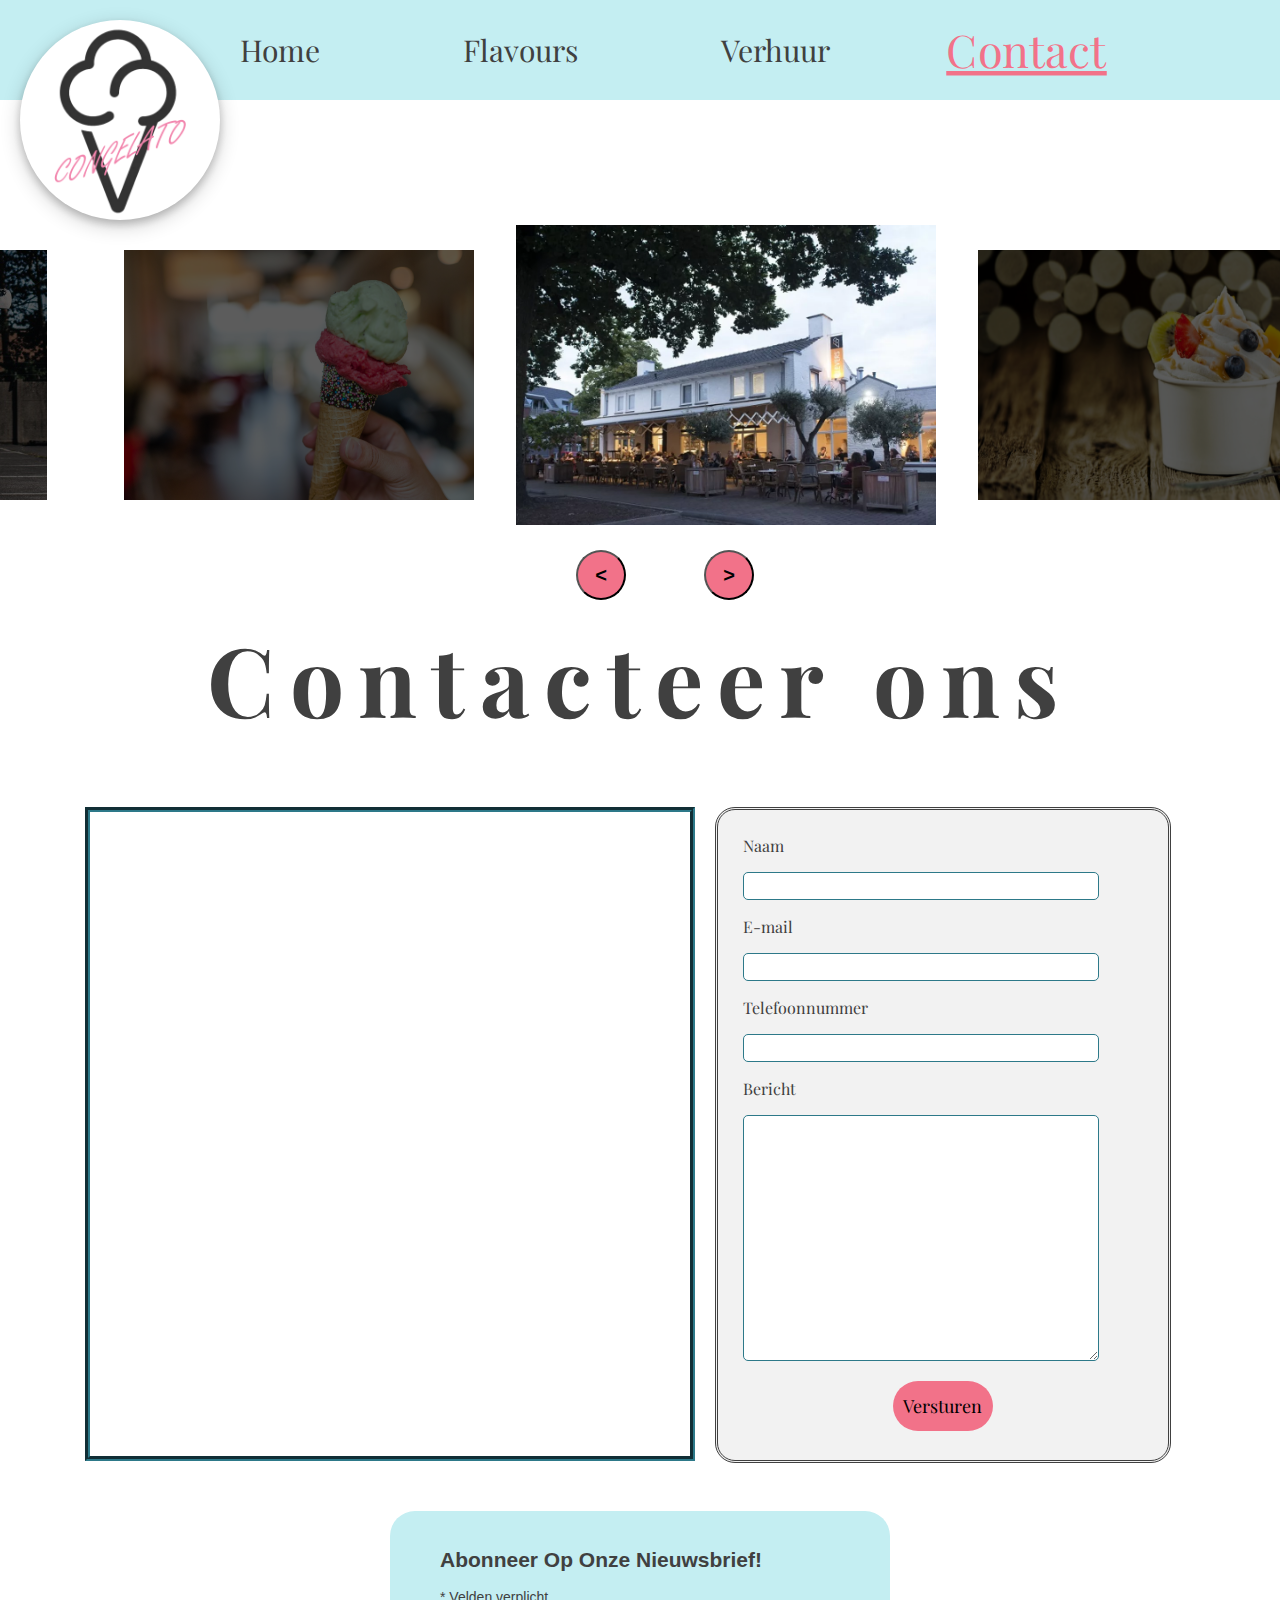
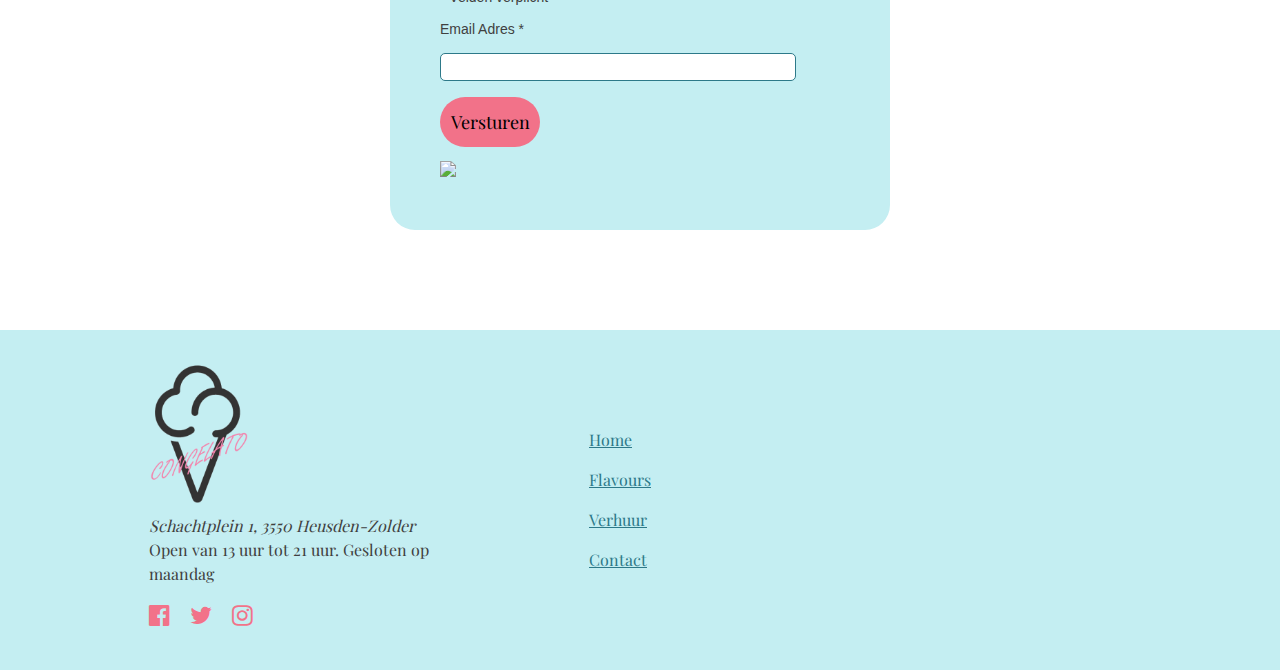
==== commit b4c4346b: "finalized" ====
--- a/contact.html
+++ b/contact.html
@@ -5,6 +5,7 @@
 		<meta http-equiv="X-UA-Compatible" content="IE=edge" />
 		<meta name="viewport" content="width=device-width, initial-scale=1.0" />
 		<title>Contact | Congelato</title>
+		<meta name="description" content="De website van Congelato, een ijssalon gelegen te Heusden-Zolder" />
 		<link rel="stylesheet" href="css/style.css" />
 		<link
 			rel="stylesheet"
@@ -35,7 +36,7 @@
 			</nav>
 		</header>
 
-		<div class="slick_slider multiple-items">
+		<div class="slick_slider multiple-items flex">
 			<div class="slickItems">
 				<img src="slick/terras.webp" alt="terras" />
 				<div class="overlay"></div>
@@ -116,6 +117,87 @@
 				</form>
 			</div>
 		</div>
+
+		<!-- Begin Mailchimp Signup Form -->
+
+		<div class="mc_container flex">
+			<div id="mc_embed_signup" class="mc_embed_signup">
+				<form
+					action="https://gmail.us18.list-manage.com/subscribe/post?u=297c43f5b77064ac94c29b9d9&amp;id=52d8ea4627&amp;f_id=00b324e7f0"
+					method="post"
+					id="mc-embedded-subscribe-form"
+					name="mc-embedded-subscribe-form"
+					class="validate"
+					target="_blank"
+					novalidate
+				>
+					<div id="mc_embed_signup_scroll">
+						<h2>Abonneer Op Onze Nieuwsbrief!</h2>
+						<div class="indicates-required"><span class="asterisk">*</span> Velden verplicht</div>
+						<br />
+						<div class="mc-field-group">
+							<label for="mce-EMAIL">Email Adres <span class="asterisk">*</span> </label>
+							<input
+								type="email"
+								value=""
+								name="EMAIL"
+								class="required email textbox"
+								id="mce-EMAIL"
+								required
+							/>
+							<span id="mce-EMAIL-HELPERTEXT" class="helper_text"></span>
+						</div>
+						<div id="mce-responses" class="clear foot">
+							<div class="response" id="mce-error-response" style="display: none"></div>
+							<div class="response" id="mce-success-response" style="display: none"></div>
+						</div>
+						<!-- real people should not fill this in and expect good things - do not remove this or risk form bot signups-->
+						<div style="position: absolute; left: -5000px" aria-hidden="true">
+							<input type="text" name="b_297c43f5b77064ac94c29b9d9_52d8ea4627" tabindex="-1" value="" />
+						</div>
+						<div class="optionalParent">
+							<div class="clear foot submitContact">
+								<input
+									type="submit"
+									value="Versturen"
+									name="subscribe"
+									id="mc-embedded-subscribe"
+									class="button"
+								/>
+								<p class="brandingLogo">
+									<a
+										href="http://eepurl.com/if8ZGn"
+										title="Mailchimp - email marketing made easy and fun"
+										><img
+											src="https://eep.io/mc-cdn-images/template_images/branding_logo_text_dark_dtp.svg"
+									/></a>
+								</p>
+							</div>
+						</div>
+					</div>
+				</form>
+			</div>
+		</div>
+		<script type="text/javascript">
+			(function ($) {
+				window.fnames = new Array();
+				window.ftypes = new Array();
+				fnames[0] = "EMAIL";
+				ftypes[0] = "email";
+				fnames[1] = "FNAME";
+				ftypes[1] = "text";
+				fnames[2] = "LNAME";
+				ftypes[2] = "text";
+				fnames[3] = "ADDRESS";
+				ftypes[3] = "address";
+				fnames[4] = "PHONE";
+				ftypes[4] = "phone";
+				fnames[5] = "BIRTHDAY";
+				ftypes[5] = "birthday";
+			})(jQuery);
+			var $mcj = jQuery.noConflict(true);
+		</script>
+		<!--End mc_embed_signup-->
 
 		<footer class="flex footer">
 			<div class="row flex">
--- a/css/style.css
+++ b/css/style.css
@@ -21,7 +21,6 @@
 	background-color: #c4eef2;
 	margin: 0;
 	width: 100%;
-	display: flex;
 	justify-content: space-evenly;
 	position: sticky;
 	top: 0;
@@ -59,7 +58,7 @@
 }
 
 nav > ul > li {
-	align-items: center;	
+	align-items: center;
 }
 
 nav > ul > li > a {
@@ -74,7 +73,7 @@
 }
 
 nav > ul > li > a:hover {
-	color:#f27289;
+	color: #f27289;
 	text-decoration: underline #f27289;
 }
 
@@ -194,7 +193,6 @@
 	font-size: 50px;
 }
 .typingtitle {
-	display: flex;
 	justify-content: center;
 	align-items: center;
 	font-size: 48px;
@@ -204,36 +202,15 @@
 	white-space: nowrap;
 	margin: 30;
 	letter-spacing: 0.15em;
-	animation: typing 1.5s steps(30, end), blink-caret 0.5s step-end infinite;
 }
 .typingtitle h1 {
 	overflow: hidden;
 	white-space: nowrap;
 	margin: 30;
 	letter-spacing: 0.15em;
-	animation: typing 1.5s steps(30, end), blink-caret 0.5s step-end infinite;
-}
-
-/*typing effect*/
-@keyframes typing {
-	from {
-		width: 0%;
-	}
-	to {
-		width: 70%;
-	}
-}
-@keyframes blink-caret {
-	from,
-	to {
-		border-color: transparent;
-	}
-	50% {
-		border-color: #c4eef2;
-	}
-}
+}
+
 .column {
-	display: flex;
 	justify-content: space-around;
 	padding: 20px;
 	width: 700px;
@@ -262,13 +239,7 @@
 
 .nieuw h3 {
 	text-transform: uppercase;
-	background-image: linear-gradient(
-		-225deg,
-		#c4eef2 0%,
-		#6fbfbf 29%,
-		#f27289 67%,
-		#f285ad 100%
-	);
+	background-image: linear-gradient(-225deg, #c4eef2 0%, #6fbfbf 29%, #f27289 67%, #f285ad 100%);
 	background-size: auto auto;
 	background-clip: border-box;
 	background-size: 200% auto;
@@ -282,11 +253,6 @@
 	margin-block-start: 20px;
 	margin-block-end: 20px;
 }
-@keyframes textclip {
-	to {
-		background-position: 200% center;
-	}
-}
 .container {
 	position: relative;
 	width: 100%;
@@ -309,7 +275,6 @@
 	padding: 12px 30px;
 	border: none;
 	border-radius: 25px;
-	display: flex;
 	justify-content: center;
 	transition: all 0.5s ease;
 	transform: scale(0.7);
@@ -325,7 +290,6 @@
 	text-align: center;
 }
 .cadeaubon {
-	display: flex;
 	justify-content: space-around;
 	padding: 20px;
 	width: 700px;
@@ -337,7 +301,6 @@
 
 /* Flavours */
 .smaken {
-	display: flex;
 	justify-content: center;
 	align-items: center;
 	font-size: 48px;
@@ -347,30 +310,10 @@
 	white-space: nowrap;
 	margin: 30;
 	letter-spacing: 0.15em;
-	animation: typing 1.5s steps(30, end), blink-caret 0.5s step-end infinite;
-}
-
-/*typing effect*/
-@keyframes typing {
-	from {
-		width: 0%;
-	}
-	to {
-		width: 70%;
-	}
-}
-@keyframes blink-caret {
-	from,
-	to {
-		border-color: transparent;
-	}
-	50% {
-		border-color: #c4eef2;
-	}
-}
+}
+
 .seizoen {
 	position: relative;
-	display: flex;
 	justify-content: center;
 	max-width: 600px;
 	margin: 0 auto 40px;
@@ -394,12 +337,10 @@
 }
 .seizoen p {
 	font-size: 20px;
-	display: flex;
 	align-items: center;
 	justify-content: center;
 }
 .documenten {
-	display: flex;
 	justify-content: flex-end;
 	margin-top: -200px;
 }
@@ -427,7 +368,6 @@
 }
 
 .flavours {
-	display: flex;
 	justify-content: center;
 }
 .flavour {
@@ -446,11 +386,9 @@
 }
 
 .restMenu {
-	display: flex;
 	justify-content: center;
 }
 .coupes {
-	display: flex;
 	flex-direction: column;
 	margin: 25px;
 	padding: 20px;
@@ -471,7 +409,6 @@
 	text-align: center;
 }
 .toppings {
-	display: flex;
 	justify-content: center;
 	padding-bottom: 40px;
 }
@@ -482,7 +419,6 @@
 	border-color: #2d7989;
 }
 .topping {
-	display: flex;
 	flex-direction: column;
 	margin: 25px;
 	padding: 20px;
@@ -596,7 +532,6 @@
 }
 
 .radio {
-	display: flex;
 	justify-content: flex-start;
 	font-size: 16px;
 	margin-bottom: 20px;
@@ -648,7 +583,6 @@
 /*contact*/
 
 .slick_slider {
-	display: flex;
 	position: relative;
 	margin-top: 100px;
 	justify-content: center;
@@ -739,6 +673,20 @@
 	background-color: #db3150;
 }
 
+.mc_container {
+	justify-content: center;
+}
+
+.mc_embed_signup {
+	background-color: #c4eef2;
+	clear: left;
+	font: 14px Helvetica, Arial, sans-serif;
+	width: 400px;
+	border-radius: 25px;
+	padding: 20px 50px 0 50px;
+	margin-bottom: 100px;
+}
+
 /*Form Validation*/
 .error {
 	color: red;
